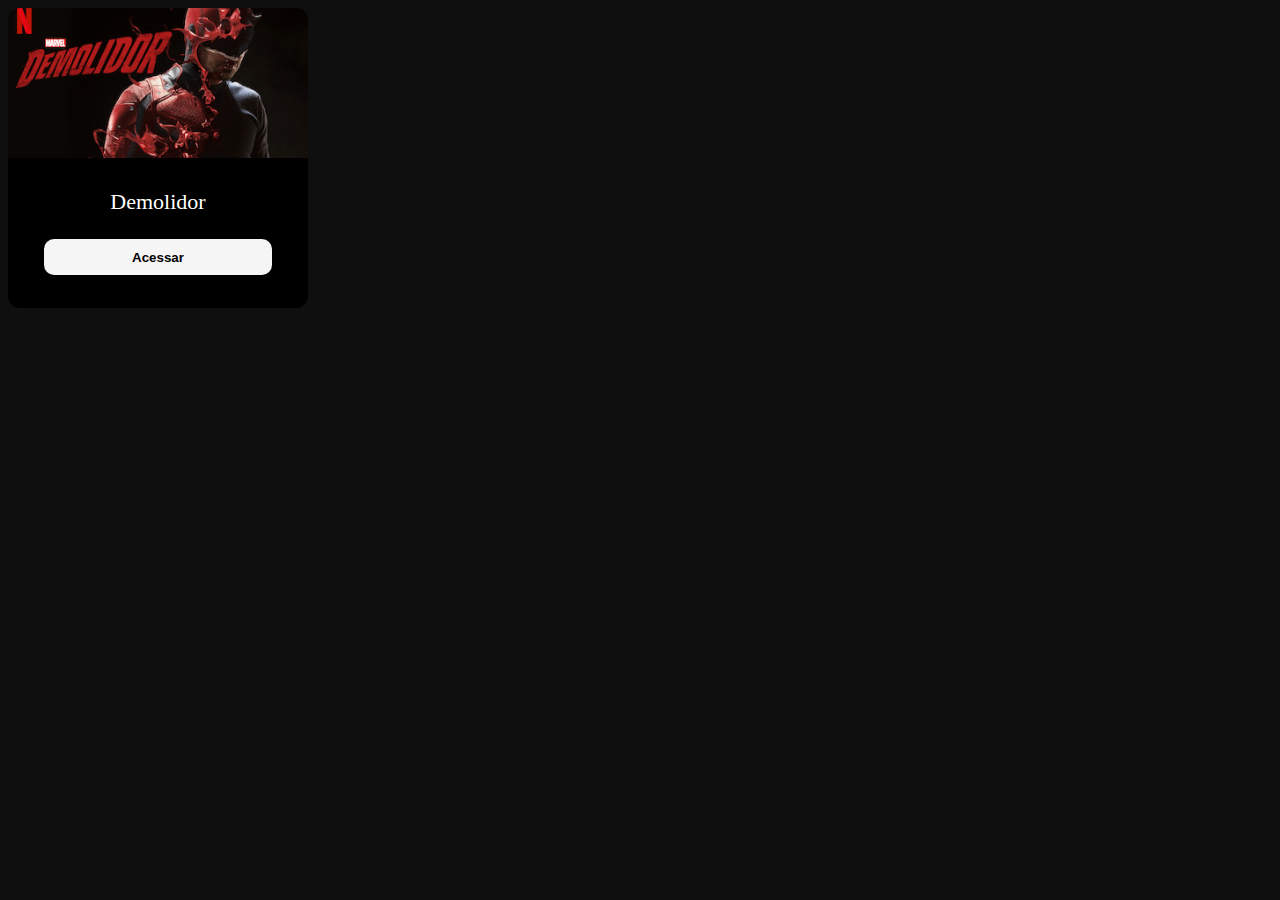
==== pages/home.html @ 6861d366 "Add files via upload" ====
<!DOCTYPE html>
<html>

<head>
    <meta charset="UTF-8">
    <meta name="viewport" content="width=device-width, initial-scale=1.0">
    <title>Home</title>
    <link rel="stylesheet" href="../css/home.css">
</head>

<body>

    <div class="card">
        <img class="card-logo" src="../series/serie1.jpg" alt="Demolidor">
        <div class="card-conteudo">
            <p class="card-titulo">Demolidor</p>
            <button type="button" class="card-serie-acessar">Acessar</button>
        </div>
    </div>

</body>

</html>
---- css/home.css ----
body {
    background-color: #0F0F0F;
}

.card {
    width: 300px;
    height: 300px;
    background-color: #000;
    border-radius: 12px;
}

.card-logo {
    border-radius: 12px 12px 0px 0px;
    width: 100%;
    height: 150px;
    object-fit: cover;
}

.card-conteudo {
    padding: 5px;
    text-align: center;
}
.card-titulo {
    color: #FFF;
    font-size: 22px;
}
.card-serie-acessar {
    width: 80%;
    height: 40px;
    border-radius: 12px;
    background-color: #F5F5F5;
    border: solid 2px #000;
    font-weight: 700;
}
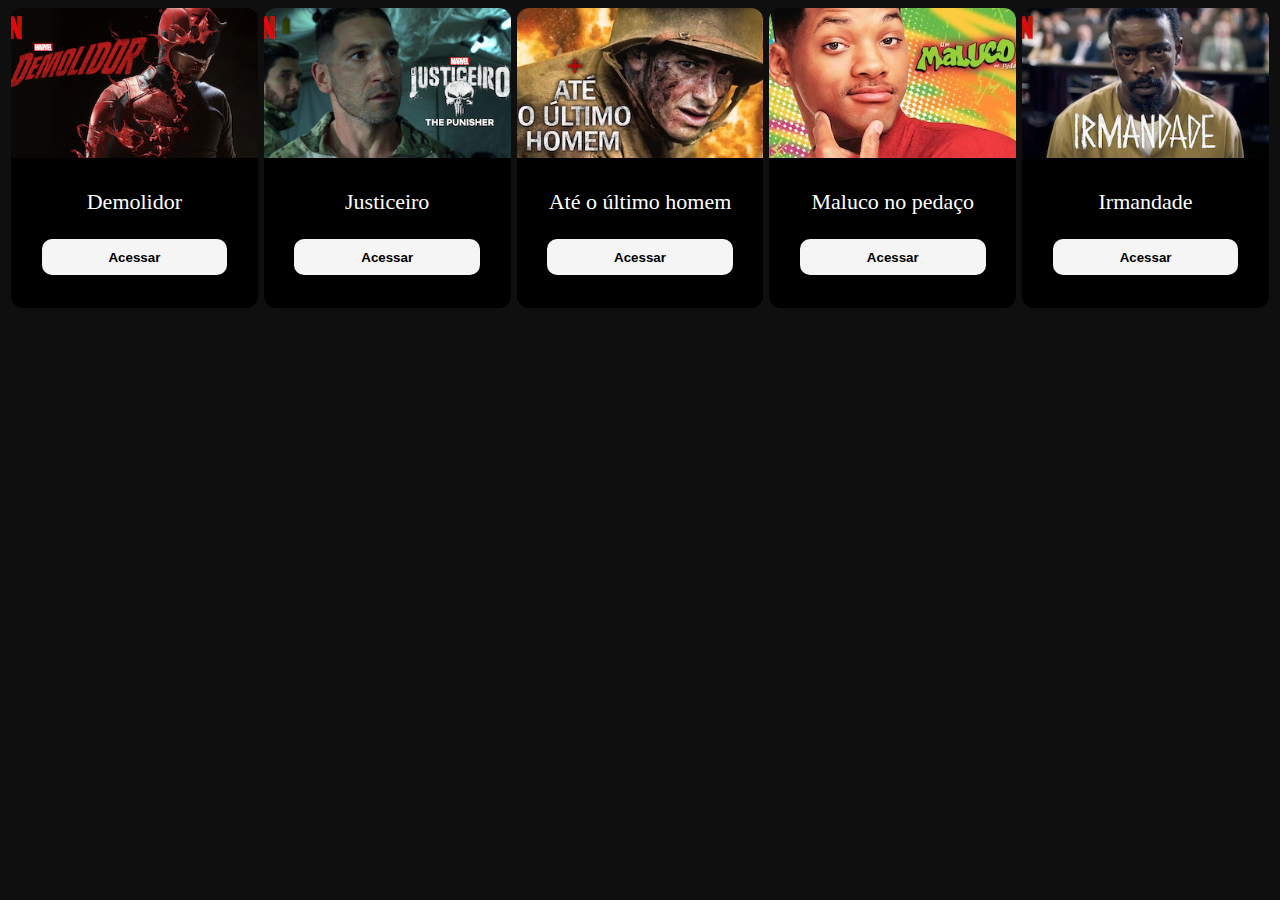
==== commit de761033: "Add files via upload" ====
--- a/pages/home.html
+++ b/pages/home.html
@@ -10,11 +10,49 @@
 
 <body>
 
-    <div class="card">
-        <img class="card-logo" src="../series/serie1.jpg" alt="Demolidor">
-        <div class="card-conteudo">
-            <p class="card-titulo">Demolidor</p>
-            <button type="button" class="card-serie-acessar">Acessar</button>
+    <div class="conteudo">
+        <div class="cards">
+
+            <div class="card">
+                <img class="card-logo" src="../series/serie1.jpg" alt="Demolidor">
+                <div class="card-conteudo">
+                    <p class="card-titulo">Demolidor</p>
+                    <button type="button" class="card-serie-acessar">Acessar</button>
+                </div>
+            </div>
+
+            <div class="card">
+                <img class="card-logo" src="../series/serie2.jpg" alt="Justiceiro">
+                <div class="card-conteudo">
+                    <p class="card-titulo">Justiceiro</p>
+                    <button type="button" class="card-serie-acessar">Acessar</button>
+                </div>
+            </div>
+
+            <div class="card">
+                <img class="card-logo" src="../series/serie3.webp" alt="Até o último homem">
+                <div class="card-conteudo">
+                    <p class="card-titulo">Até o último homem</p>
+                    <button type="button" class="card-serie-acessar">Acessar</button>
+                </div>
+            </div>
+
+            <div class="card">
+                <img class="card-logo" src="../series/serie4.webp" alt="Maluco no pedaço">
+                <div class="card-conteudo">
+                    <p class="card-titulo">Maluco no pedaço</p>
+                    <button type="button" class="card-serie-acessar">Acessar</button>
+                </div>
+            </div>
+
+            <div class="card">
+                <img class="card-logo" src="../series/serie5.jpg" alt="Irmandade">
+                <div class="card-conteudo">
+                    <p class="card-titulo">Irmandade</p>
+                    <button type="button" class="card-serie-acessar">Acessar</button>
+                </div>
+            </div>
+
         </div>
     </div>
 
--- a/css/home.css
+++ b/css/home.css
@@ -2,11 +2,22 @@
     background-color: #0F0F0F;
 }
 
+.cards {
+    display: flex;
+}
+
 .card {
+    margin-left: 3px;
+    margin-right: 3px;
     width: 300px;
     height: 300px;
     background-color: #000;
     border-radius: 12px;
+    transition: all 300ms;
+}
+
+.card:hover {
+    -webkit-transform: scale(1.03);
 }
 
 .card-logo {
@@ -20,10 +31,12 @@
     padding: 5px;
     text-align: center;
 }
+
 .card-titulo {
     color: #FFF;
     font-size: 22px;
 }
+
 .card-serie-acessar {
     width: 80%;
     height: 40px;
